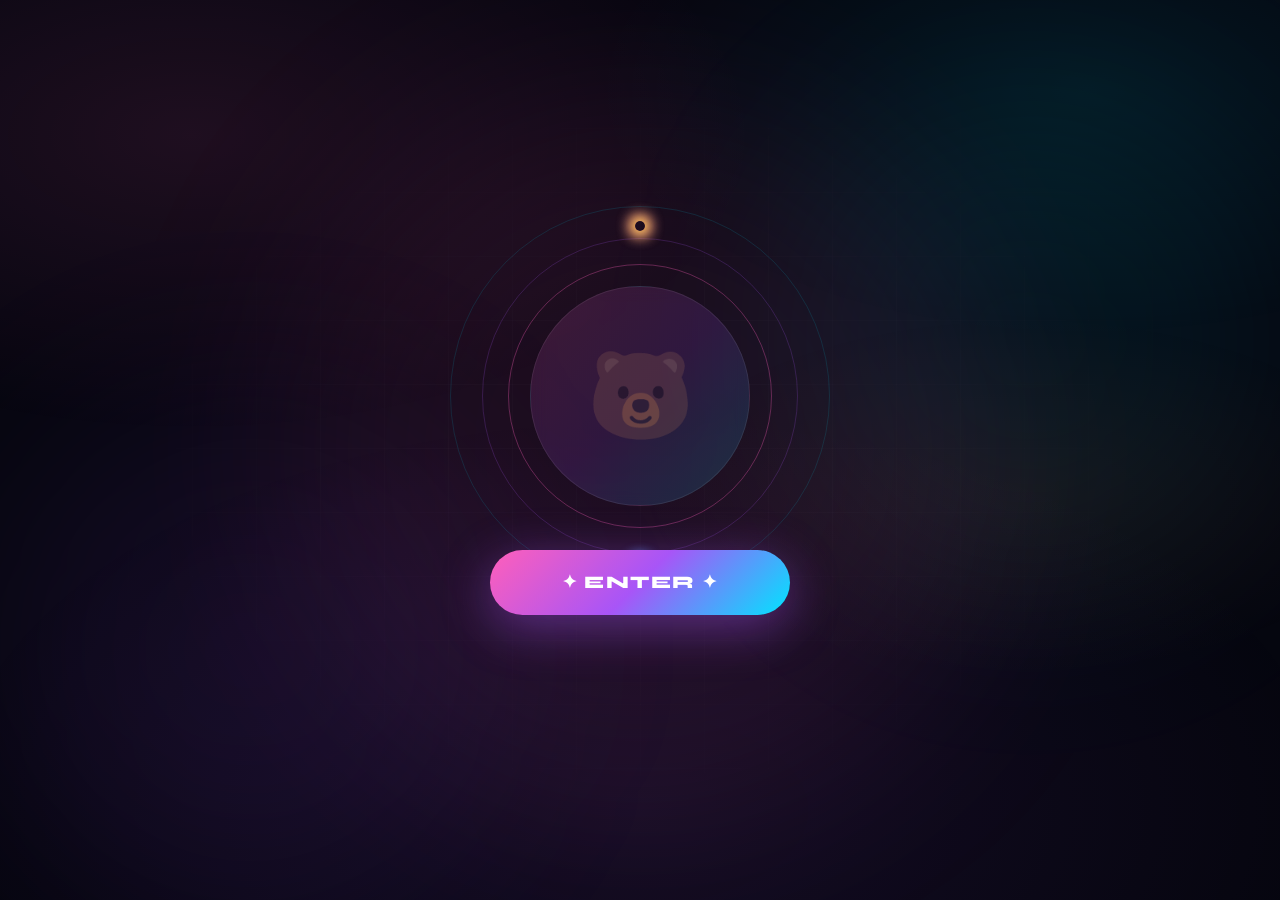
==== index.html @ f358d091 "Update index.html" ====
<!DOCTYPE html>
<html lang="en">
<head>
  <meta charset="UTF-8">
  <meta name="viewport" content="width=device-width, initial-scale=1.0">
  <title>Cubyboo — Guardians of Color</title>
  <meta name="description" content="2,222 Cubyboo NFTs on Abstract. What we cherish exists.">
  <link rel="preconnect" href="https://fonts.googleapis.com">
  <link rel="preconnect" href="https://fonts.gstatic.com" crossorigin>
  <link href="https://fonts.googleapis.com/css2?family=Syne:wght@400;600;700;800&family=DM+Sans:wght@300;400;500;600;700&display=swap" rel="stylesheet">
  <link rel="stylesheet" href="style.css">
  <style>
    /* NO navbar, NO footer — pure landing */
    body { overflow: hidden; margin: 0; }

    .hero-landing {
      width: 100vw; height: 100vh;
      display: flex; flex-direction: column;
      align-items: center; justify-content: center;
      text-align: center; position: relative;
      padding: 0;
      gap: 0;
    }

    /* Glows */
    .glow { position: absolute; border-radius: 50%; filter: blur(100px); pointer-events: none; }
    .glow-a { width: 700px; height: 700px; background: rgba(255,95,186,.09);  top:50%; left:50%; transform:translate(-50%,-50%); }
    .glow-b { width: 500px; height: 500px; background: rgba(0,229,255,.07);   top:10%; right:0%; }
    .glow-c { width: 500px; height: 500px; background: rgba(168,85,247,.08);  bottom:0%; left:0%; }

    /* Mascot */
    .mascot-wrap { position: relative; display: inline-block; margin-bottom: 44px; }
    .mascot-body {
      width: min(220px, 44vw, 44vh); 
      height: min(220px, 44vw, 44vh);
      border-radius: 50%;
      background: linear-gradient(135deg, rgba(255,95,186,.09), rgba(168,85,247,.09), rgba(0,229,255,.09));
      border: 1px solid rgba(255,255,255,.08);
      display: flex; 
      align-items: center; 
      justify-content: center;
      animation: float 4s ease-in-out infinite;
      position: relative; 
      z-index: 2;
      backdrop-filter: blur(8px);
      overflow: hidden; /* ← FIX 1: Force le contenu à rester dans le cercle */
    }
    
    /* FIX 2: Vidéo en cercle parfait */
    .mascot-body video {
      width: 100%;
      height: 100%;
      object-fit: cover; /* ← Couvre tout le cercle sans déformation */
      border-radius: 50%; /* ← Double sécurité pour le cercle */
      display: block;
    }
    
    /* Placeholder pendant le chargement - CACHÉ quand vidéo chargée */
    .mascot-body.loading::before {
      content: '🐻';
      position: absolute;
      font-size: min(86px, 18vw, 18vh);
      opacity: 0.3;
      z-index: 0;
    }
    
    /* Vidéo au premier plan */
    .mascot-body video {
      position: relative;
      z-index: 1;
    }

    @keyframes float {
      0%, 100% { transform: translateY(0) rotate(0deg); }
      50% { transform: translateY(-12px) rotate(2deg); }
    }

    /* Rings */
    .ring { position: absolute; top:50%; left:50%; border-radius:50%; border:1px solid; transform:translate(-50%,-50%); pointer-events:none; }
    .ring-1 { width:calc(100% + 44px);  height:calc(100% + 44px);  border-color:rgba(255,95,186,.32); animation:ringPulse 3.2s ease-in-out 0s   infinite; }
    .ring-2 { width:calc(100% + 96px);  height:calc(100% + 96px);  border-color:rgba(168,85,247,.20); animation:ringPulse 3.2s ease-in-out .8s  infinite; }
    .ring-3 { width:calc(100% + 160px); height:calc(100% + 160px); border-color:rgba(0,229,255,.12);  animation:ringPulse 3.2s ease-in-out 1.6s infinite; }
    @keyframes ringPulse { 
      0%,100% {transform:translate(-50%,-50%) scale(1);   opacity:1; }
      50%     {transform:translate(-50%,-50%) scale(1.07);opacity:.4;} 
    }

    /* Orbiting sparks */
    .orbit { position:absolute; top:50%; left:50%; border-radius:50%; pointer-events:none; }
    .orbit-1 { width:calc(100% + 130px); height:calc(100% + 130px); margin-left:calc(-50% - 65px); margin-top:calc(-50% - 65px); animation:rotate 9s linear infinite; }
    .orbit-2 { width:calc(100% + 130px); height:calc(100% + 130px); margin-left:calc(-50% - 65px); margin-top:calc(-50% - 65px); animation:rotate 13s linear reverse infinite; }
    .spark { position:absolute; width:10px; height:10px; border-radius:50%; top:0; left:50%; transform:translateX(-50%); box-shadow:0 0 14px 5px currentColor; }
    .spark-b { top:auto; bottom:0; }
    .spark-pink   { color:var(--pink); }
    .spark-cyan   { color:var(--cyan); }
    .spark-yellow { color:var(--yellow); }
    .spark-purple { color:var(--purple); }

    @keyframes rotate {
      from { transform: rotate(0deg); }
      to { transform: rotate(360deg); }
    }

    /* Dust canvas */
    .dust-canvas { position:absolute; top:0; left:0; pointer-events:none; z-index:3; }

    /* ENTER button — big & magnetic */
    .btn-enter {
      display: inline-flex; align-items:center; gap:12px;
      padding: 22px 72px;
      border-radius: var(--r-full);
      background: var(--grad);
      color: #fff; font-family:'Syne',sans-serif; font-size:1.1rem; font-weight:800;
      letter-spacing:.08em; text-transform:uppercase; text-decoration:none;
      box-shadow: 0 12px 50px rgba(168,85,247,.45), 0 0 0 0 rgba(168,85,247,.3);
      transition: all .3s cubic-bezier(.34,1.56,.64,1);
      animation: enterPulse 3s ease-in-out 1.2s infinite;
      position: relative; overflow:hidden;
    }
    .btn-enter::before {
      content:''; position:absolute; inset:0;
      background:linear-gradient(135deg,rgba(255,255,255,.18),transparent);
      opacity:0; transition:opacity .3s;
    }
    .btn-enter:hover::before { opacity:1; }
    .btn-enter:hover {
      transform: translateY(-5px) scale(1.06);
      box-shadow: 0 24px 72px rgba(168,85,247,.65), 0 0 0 8px rgba(168,85,247,.12);
      animation: none;
    }
    @keyframes enterPulse {
      0%,100% { box-shadow: 0 12px 50px rgba(168,85,247,.45), 0 0 0 0   rgba(168,85,247,.3); }
      50%      { box-shadow: 0 12px 50px rgba(168,85,247,.45), 0 0 0 14px rgba(168,85,247,.0); }
    }

    /* ENTER visible immediately */
    .lp-cta { opacity:0; animation:fadeUp .7s ease .6s forwards; }
    
    @keyframes fadeUp {
      from { opacity: 0; transform: translateY(20px); }
      to { opacity: 1; transform: translateY(0); }
    }

    @media(max-width:480px) {
      .btn-enter { padding:18px 48px; font-size:.95rem; }
    }
    
    /* Loading state */
    .mascot-body.loading {
      background: linear-gradient(135deg, rgba(255,95,186,.15), rgba(168,85,247,.15), rgba(0,229,255,.15));
    }
  </style>
</head>
<body>
<div class="bg-layer"><div class="bg-mesh"></div><div class="bg-grid"></div></div>
<div class="particles" id="js-particles"></div>

<div class="hero-landing">
  <div class="glow glow-a"></div>
  <div class="glow glow-b"></div>
  <div class="glow glow-c"></div>

  <div class="mascot-wrap" id="js-mascot-wrap">
    <div class="ring ring-1"></div>
    <div class="ring ring-2"></div>
    <div class="ring ring-3"></div>
    <div class="orbit orbit-1">
      <div class="spark spark-pink"></div>
      <div class="spark spark-b spark-cyan"></div>
    </div>
    <div class="orbit orbit-2">
      <div class="spark spark-yellow"></div>
      <div class="spark spark-b spark-purple"></div>
    </div>
    
    <!-- FIX 3: Vidéo optimisée avec chargement intelligent -->
    <div class="mascot-body loading" id="js-mascot-container">
      <video 
        id="js-mascot" 
        autoplay 
        loop 
        muted 
        playsinline
        preload="auto"
      >
        <source src="cubyboo-hero.mp4" type="video/mp4">
      </video>
    </div>
    <canvas class="dust-canvas" id="js-dust"></canvas>
  </div>

  <div class="lp-cta">
    <a href="home.html" class="btn-enter">✦ Enter ✦</a>
  </div>
</div>

<script>
/* Particles */
(function(){
  const el=document.getElementById('js-particles');
  const colors=['#FF5FBA','#00E5FF','#FFE040','#4DFFA0','#FF8C42','#A855F7','#3B82F6'];
  for(let i=0;i<40;i++){
    const p=document.createElement('div'); p.className='particle';
    const s=Math.random()*5+2;
    p.style.cssText=`width:${s}px;height:${s}px;left:${Math.random()*100}%;background:${colors[Math.floor(Math.random()*colors.length)]};animation-delay:${Math.random()*20}s;animation-duration:${Math.random()*14+10}s;`;
    el.appendChild(p);
  }
})();

/* FIX 4: Gestion intelligente du chargement vidéo */
(function(){
  const video = document.getElementById('js-mascot');
  const container = document.getElementById('js-mascot-container');
  
  if (!video || !container) return;
  
  // Enlever l'état loading quand la vidéo peut jouer
  video.addEventListener('canplay', function() {
    container.classList.remove('loading');
    video.classList.add('loaded');
  });
  
  // Forcer le play si nécessaire (certains navigateurs bloquent autoplay)
  video.addEventListener('loadeddata', function() {
    video.play().catch(err => {
      console.log('Autoplay bloqué, mais vidéo chargée');
    });
  });
  
  // Optimisation: réduire la qualité si connexion lente
  if ('connection' in navigator) {
    const conn = navigator.connection;
    if (conn && (conn.effectiveType === 'slow-2g' || conn.effectiveType === '2g')) {
      video.preload = 'metadata'; // Charger moins de données
    }
  }
})();

/* Magic dust canvas */
(function(){
  const canvas=document.getElementById('js-dust');
  const mascotWrap=document.getElementById('js-mascot-container');
  if(!canvas||!mascotWrap) return;
  const ctx=canvas.getContext('2d');
  const cols=['#FF5FBA','#00E5FF','#FFE040','#4DFFA0','#A855F7','#FF8C42'];
  let pts=[];
  
  function resize(){
    const pad=100;
    canvas.width=mascotWrap.offsetWidth+pad*2;
    canvas.height=mascotWrap.offsetHeight+pad*2;
    canvas.style.left=-pad+'px'; 
    canvas.style.top=-pad+'px';
  }
  
  function spawn(){
    const cx=canvas.width/2, cy=canvas.height/2;
    const a=Math.random()*Math.PI*2;
    const r=mascotWrap.offsetWidth/2+10+Math.random()*24;
    pts.push({
      x:cx+Math.cos(a)*r,
      y:cy+Math.sin(a)*r,
      vx:(Math.random()-.5)*1.6,
      vy:(Math.random()-.5)*1.6,
      size:Math.random()*3.5+1,
      color:cols[Math.floor(Math.random()*cols.length)],
      life:1,
      decay:Math.random()*.018+.007
    });
  }
  
  function frame(){
    ctx.clearRect(0,0,canvas.width,canvas.height);
    if(Math.random()<.45) spawn();
    pts=pts.filter(p=>{
      p.x+=p.vx; p.y+=p.vy; p.life-=p.decay;
      ctx.globalAlpha=p.life*.8;
      ctx.fillStyle=p.color; ctx.shadowColor=p.color; ctx.shadowBlur=8;
      ctx.beginPath(); ctx.arc(p.x,p.y,p.size,0,Math.PI*2); ctx.fill();
      return p.life>0;
    });
    ctx.globalAlpha=1; ctx.shadowBlur=0;
    requestAnimationFrame(frame);
  }
  
  resize(); 
  window.addEventListener('resize',resize); 
  
  // Attendre que la vidéo soit chargée avant de lancer les particules
  const video = document.getElementById('js-mascot');
  if (video) {
    video.addEventListener('canplay', () => {
      setTimeout(frame, 300);
    });
  } else {
    frame();
  }
})();
</script>
</body>
</html>
---- style.css ----
@import url('https://fonts.googleapis.com/css2?family=Syne:wght@400;600;700;800&family=DM+Sans:wght@300;400;500;600;700&display=swap');

:root {
  --pink:#FF5FBA; --cyan:#00E5FF; --yellow:#FFE040; --green:#4DFFA0;
  --orange:#FF8C42; --purple:#A855F7; --blue:#3B82F6;
  --bg:#06060F; --bg2:#0C0C1A; --bg3:#111125;
  --surface:rgba(255,255,255,.04); --surf2:rgba(255,255,255,.07); --surf3:rgba(255,255,255,.11);
  --border:rgba(255,255,255,.07); --bord2:rgba(255,255,255,.14);
  --text:#F0F0FF; --muted:rgba(240,240,255,.55); --dim:rgba(240,240,255,.28);
  --grad:linear-gradient(135deg,var(--pink) 0%,var(--purple) 50%,var(--cyan) 100%);
  --grad2:linear-gradient(135deg,var(--cyan) 0%,var(--purple) 100%);
  --grad3:linear-gradient(135deg,var(--pink) 0%,var(--orange) 100%);
  --grad4:linear-gradient(135deg,var(--green) 0%,var(--cyan) 100%);
  --r-sm:8px; --r-md:16px; --r-lg:24px; --r-xl:36px; --r-full:999px;
  --nav-h:70px;
}

*,*::before,*::after{margin:0;padding:0;box-sizing:border-box;}
html{scroll-behavior:smooth;}
body{font-family:'DM Sans',sans-serif;background:var(--bg);color:var(--text);overflow-x:hidden;-webkit-font-smoothing:antialiased;}
::-webkit-scrollbar{width:5px;}
::-webkit-scrollbar-track{background:var(--bg);}
::-webkit-scrollbar-thumb{background:rgba(168,85,247,.45);border-radius:3px;}

/* BG */
.bg-layer{position:fixed;inset:0;z-index:0;pointer-events:none;}
.bg-mesh{position:absolute;inset:0;background:radial-gradient(ellipse 80% 60% at 15% 15%,rgba(255,95,186,.10) 0%,transparent 55%),radial-gradient(ellipse 70% 50% at 85% 10%,rgba(0,229,255,.08) 0%,transparent 55%),radial-gradient(ellipse 100% 80% at 50% 90%,rgba(168,85,247,.09) 0%,transparent 55%),radial-gradient(ellipse 60% 40% at 80% 55%,rgba(255,140,66,.06) 0%,transparent 50%);animation:meshDrift 30s ease-in-out infinite;}
@keyframes meshDrift{0%,100%{transform:translate(0,0) scale(1);}33%{transform:translate(15px,-15px) scale(1.02);}66%{transform:translate(-12px,12px) scale(.99);}}
.bg-grid{position:absolute;inset:0;background-image:linear-gradient(rgba(255,255,255,.016) 1px,transparent 1px),linear-gradient(90deg,rgba(255,255,255,.016) 1px,transparent 1px);background-size:64px 64px;mask-image:radial-gradient(ellipse at 50% 50%,black 20%,transparent 70%);}

/* PARTICLES */
.particles{position:fixed;inset:0;z-index:1;pointer-events:none;overflow:hidden;}
.particle{position:absolute;border-radius:50%;opacity:0;animation:particleRise linear infinite;}
@keyframes particleRise{0%{transform:translateY(110vh) scale(0);opacity:0;}5%{opacity:.7;}95%{opacity:.3;}100%{transform:translateY(-10vh) scale(1.5);opacity:0;}}

/* LAYOUT */
.wrapper{position:relative;z-index:10;}
.container{max-width:1160px;margin:0 auto;padding:0 32px;}
.container--md{max-width:860px;margin:0 auto;padding:0 32px;}
.container--sm{max-width:680px;margin:0 auto;padding:0 32px;}
.section{padding:110px 0;}
.section-header{text-align:center;margin-bottom:64px;}
.section-header p{font-size:.97rem;color:var(--muted);max-width:520px;margin:14px auto 0;line-height:1.8;}
.divider{height:1px;background:linear-gradient(90deg,transparent,var(--bord2),transparent);}
@media(max-width:768px){.container,.container--md,.container--sm{padding:0 20px;}.section{padding:80px 0;}}

/* NAVBAR */
.navbar{position:fixed;top:0;left:0;right:0;z-index:100;height:var(--nav-h);display:flex;align-items:center;justify-content:space-between;padding:0 36px;gap:20px;transition:background .4s,border-color .4s;border-bottom:1px solid transparent;}
.navbar.scrolled{background:rgba(6,6,15,.88);backdrop-filter:blur(24px);-webkit-backdrop-filter:blur(24px);border-color:var(--border);}
.navbar.solid{background:rgba(6,6,15,.95);backdrop-filter:blur(24px);-webkit-backdrop-filter:blur(24px);border-color:var(--border);}
.nav-logo{display:flex;align-items:center;flex-shrink:0;text-decoration:none;}
.nav-logo img{height:30px;width:auto;filter:drop-shadow(0 0 10px rgba(255,95,186,.4));transition:filter .3s;}
.nav-logo:hover img{filter:drop-shadow(0 0 20px rgba(255,95,186,.7));}
.nav-links{display:flex;align-items:center;gap:4px;list-style:none;}
.nav-links a{padding:8px 14px;border-radius:var(--r-full);font-size:.84rem;font-weight:600;color:var(--muted);text-decoration:none;transition:all .2s;}
.nav-links a:hover,.nav-links a.active{color:var(--text);background:var(--surface);}
.nav-right{display:flex;align-items:center;gap:10px;flex-shrink:0;}
.nav-social{width:36px;height:36px;border-radius:50%;background:var(--surface);border:1px solid var(--border);display:flex;align-items:center;justify-content:center;color:var(--muted);text-decoration:none;font-size:.88rem;transition:all .25s;position:relative;}
.nav-social img{width:15px;height:15px;object-fit:contain;filter:brightness(0) invert(.6);}
.nav-social:hover{border-color:var(--cyan);color:var(--text);background:rgba(0,229,255,.08);}
.nav-social[data-soon]::before{content:'SOON';position:absolute;top:-30px;left:50%;transform:translateX(-50%) translateY(4px);background:var(--orange);color:#fff;font-size:.6rem;font-weight:800;padding:2px 7px;border-radius:4px;opacity:0;transition:all .2s;pointer-events:none;white-space:nowrap;}
.nav-social[data-soon]:hover::before{opacity:1;transform:translateX(-50%) translateY(0);}
.nav-cta{padding:9px 22px;border-radius:var(--r-full);background:var(--grad);color:#fff;text-decoration:none;font-family:'Syne',sans-serif;font-size:.82rem;font-weight:700;letter-spacing:.04em;box-shadow:0 4px 18px rgba(168,85,247,.35);transition:all .25s cubic-bezier(.34,1.56,.64,1);white-space:nowrap;}
.nav-cta:hover{transform:translateY(-2px);box-shadow:0 8px 28px rgba(168,85,247,.55);}
.nav-burger{display:none;flex-direction:column;gap:5px;cursor:pointer;padding:4px;}
.nav-burger span{width:22px;height:2px;background:var(--text);border-radius:2px;transition:all .3s;}
.nav-mobile{display:none;position:fixed;top:var(--nav-h);left:0;right:0;z-index:99;background:rgba(6,6,15,.97);backdrop-filter:blur(24px);border-bottom:1px solid var(--border);flex-direction:column;padding:16px 28px 28px;gap:2px;}
.nav-mobile.open{display:flex;animation:fadeUp .2s ease;}
.nav-mobile a{padding:13px 4px;font-size:.97rem;font-weight:600;color:var(--muted);text-decoration:none;border-bottom:1px solid var(--border);transition:color .2s;}
.nav-mobile a:last-child{border-bottom:none;}
.nav-mobile a:hover{color:var(--text);}
@media(max-width:900px){.nav-links{display:none;}.nav-burger{display:flex;}}
@media(max-width:560px){.navbar{padding:0 20px;}.nav-right .nav-social{display:none;}.nav-right .nav-social:first-child{display:flex;}}

/* TYPOGRAPHY */
.h-xl{font-family:'Syne',sans-serif;font-size:clamp(2.8rem,6.5vw,4.5rem);font-weight:800;line-height:1.06;letter-spacing:-.03em;}
.h-lg{font-family:'Syne',sans-serif;font-size:clamp(1.9rem,3.8vw,2.8rem);font-weight:800;line-height:1.13;letter-spacing:-.02em;}
.h-md{font-family:'Syne',sans-serif;font-size:1.3rem;font-weight:700;}
.grad-text{background:var(--grad);-webkit-background-clip:text;-webkit-text-fill-color:transparent;background-clip:text;}
.grad-text2{background:var(--grad2);-webkit-background-clip:text;-webkit-text-fill-color:transparent;background-clip:text;}

/* EYEBROW */
.eyebrow{display:inline-flex;align-items:center;gap:8px;padding:5px 14px;border-radius:var(--r-full);font-size:.72rem;font-weight:800;letter-spacing:.14em;text-transform:uppercase;}
.eyebrow--purple{background:rgba(168,85,247,.12);border:1px solid rgba(168,85,247,.25);color:var(--purple);}
.eyebrow--pink{background:rgba(255,95,186,.10);border:1px solid rgba(255,95,186,.25);color:var(--pink);}
.eyebrow--cyan{background:rgba(0,229,255,.08);border:1px solid rgba(0,229,255,.22);color:var(--cyan);}
.eyebrow--orange{background:rgba(255,140,66,.10);border:1px solid rgba(255,140,66,.25);color:var(--orange);}
.eyebrow-dot{width:6px;height:6px;border-radius:50%;background:currentColor;animation:blink 2s ease-in-out infinite;}

/* BUTTONS */
.btn{display:inline-flex;align-items:center;justify-content:center;gap:9px;padding:13px 28px;border:none;border-radius:var(--r-full);font-family:'Syne',sans-serif;font-size:.88rem;font-weight:700;letter-spacing:.04em;text-transform:uppercase;text-decoration:none;cursor:pointer;transition:all .25s cubic-bezier(.34,1.56,.64,1);position:relative;overflow:hidden;white-space:nowrap;}
.btn-lg{padding:16px 38px;font-size:.93rem;}
.btn-xl{padding:20px 56px;font-size:1rem;}
.btn-full{width:100%;}
.btn-primary{background:var(--grad);color:#fff;box-shadow:0 8px 28px rgba(168,85,247,.35);}
.btn-primary:hover{transform:translateY(-3px) scale(1.02);box-shadow:0 16px 44px rgba(168,85,247,.55);}
.btn-secondary{background:var(--surf2);color:var(--text);border:1px solid var(--bord2);}
.btn-secondary:hover{transform:translateY(-2px);background:var(--surf3);}
.btn-ghost{background:transparent;color:var(--muted);border:1px solid var(--border);}
.btn-ghost:hover{color:var(--text);border-color:var(--bord2);background:var(--surface);}
.btn:disabled{opacity:.35;cursor:not-allowed;transform:none!important;box-shadow:none!important;}

/* CARD */
.card{background:var(--surface);border:1px solid var(--border);border-radius:var(--r-lg);backdrop-filter:blur(20px);position:relative;overflow:hidden;}
.card::before{content:'';position:absolute;inset:0;border-radius:inherit;padding:1px;background:linear-gradient(135deg,rgba(255,95,186,.2),rgba(168,85,247,.12),rgba(0,229,255,.2));-webkit-mask:linear-gradient(#fff 0 0)content-box,linear-gradient(#fff 0 0);-webkit-mask-composite:xor;mask-composite:exclude;pointer-events:none;opacity:0;transition:opacity .4s;}
.card:hover::before{opacity:1;}

/* PILLS */
.pill{display:inline-flex;align-items:center;padding:4px 12px;border-radius:var(--r-full);font-size:.7rem;font-weight:800;letter-spacing:.08em;text-transform:uppercase;}
.pill--purple{background:rgba(168,85,247,.12);border:1px solid rgba(168,85,247,.28);color:var(--purple);}
.pill--pink{background:rgba(255,95,186,.10);border:1px solid rgba(255,95,186,.25);color:var(--pink);}
.pill--cyan{background:rgba(0,229,255,.08);border:1px solid rgba(0,229,255,.22);color:var(--cyan);}
.pill--green{background:rgba(77,255,160,.08);border:1px solid rgba(77,255,160,.22);color:var(--green);}
.pill--orange{background:rgba(255,140,66,.10);border:1px solid rgba(255,140,66,.25);color:var(--orange);}

/* FORMS */
.field-group{display:flex;flex-direction:column;gap:7px;}
.field-label{font-size:.78rem;font-weight:700;letter-spacing:.08em;text-transform:uppercase;color:var(--muted);}
.field-label .req{color:var(--pink);}
.field-label .opt{font-weight:400;text-transform:none;letter-spacing:0;color:var(--dim);font-size:.75rem;}
.field-input{width:100%;padding:13px 17px;background:rgba(255,255,255,.04);border:1px solid var(--border);border-radius:var(--r-md);color:var(--text);font-family:'DM Sans',sans-serif;font-size:.93rem;transition:all .2s;}
.field-input::placeholder{color:var(--dim);}
.field-input:focus{outline:none;border-color:var(--cyan);background:rgba(0,229,255,.04);box-shadow:0 0 0 3px rgba(0,229,255,.1);}
.field-hint{font-size:.76rem;color:var(--dim);line-height:1.5;}

/* PROGRESS */
.progress-wrap{display:flex;flex-direction:column;gap:10px;}
.progress-meta{display:flex;justify-content:space-between;align-items:center;}
.progress-label{font-size:.75rem;font-weight:700;letter-spacing:.1em;text-transform:uppercase;color:var(--muted);}
.progress-val{font-family:'Syne',sans-serif;font-size:1.3rem;font-weight:800;background:var(--grad2);-webkit-background-clip:text;-webkit-text-fill-color:transparent;background-clip:text;}
.progress-track{height:7px;background:rgba(255,255,255,.06);border-radius:99px;overflow:hidden;}
.progress-fill{height:100%;border-radius:99px;background:linear-gradient(90deg,var(--pink),var(--yellow),var(--cyan));box-shadow:0 0 14px rgba(0,229,255,.4);position:relative;transition:width 1.2s cubic-bezier(.4,0,.2,1);}
.progress-fill::after{content:'';position:absolute;inset:0;background:linear-gradient(90deg,transparent,rgba(255,255,255,.4),transparent);animation:shimmer 2.5s infinite;}
@keyframes shimmer{from{transform:translateX(-100%);}to{transform:translateX(100%);}}

/* STEPS */
.steps-list{display:flex;flex-direction:column;gap:10px;}
.step-item{display:flex;align-items:flex-start;gap:15px;padding:16px 18px;background:var(--surface);border:1px solid var(--border);border-radius:var(--r-md);transition:all .25s;}
.step-item:hover{background:var(--surf2);border-color:var(--bord2);transform:translateX(4px);}
.step-num{width:32px;height:32px;border-radius:50%;flex-shrink:0;background:var(--grad3);display:flex;align-items:center;justify-content:center;font-family:'Syne',sans-serif;font-size:.8rem;font-weight:800;box-shadow:0 4px 10px rgba(255,95,186,.3);}
.step-body h3{font-family:'Syne',sans-serif;font-size:.9rem;font-weight:700;margin-bottom:3px;}
.step-body p{font-size:.8rem;color:var(--muted);line-height:1.5;margin-bottom:4px;}
.step-body a{font-size:.8rem;font-weight:600;color:var(--cyan);text-decoration:none;transition:color .2s;}
.step-body a:hover{color:var(--pink);}
.step-item.is-done{border-color:rgba(77,255,160,.2);}
.step-item.is-done .step-num{background:var(--grad4);}
.step-item.is-done::after{content:'✓';font-size:1rem;color:var(--green);font-weight:700;margin-left:auto;align-self:center;}
@media(max-width:600px){.step-item:hover{transform:none;}}

/* CHECKBOX */
.check-row{display:flex;align-items:flex-start;gap:13px;padding:14px 17px;background:var(--surface);border:1px solid var(--border);border-radius:var(--r-md);cursor:pointer;transition:all .2s;}
.check-row:hover{background:var(--surf2);border-color:var(--bord2);}
.check-row input[type="checkbox"]{width:18px;height:18px;margin-top:2px;flex-shrink:0;cursor:pointer;accent-color:var(--purple);}

/* NOTICE */
.notice{padding:14px 18px;border-radius:var(--r-md);font-size:.83rem;line-height:1.65;}
.notice--warning{background:rgba(255,140,66,.07);border:1px solid rgba(255,140,66,.22);color:rgba(240,240,255,.8);}
.notice--warning strong{color:var(--orange);}

/* SUCCESS */
.success-box{display:none;text-align:center;padding:36px 24px;background:rgba(77,255,160,.05);border:1px solid rgba(77,255,160,.18);border-radius:var(--r-lg);}
.success-box.is-visible{display:block;animation:scaleIn .4s cubic-bezier(.34,1.56,.64,1);}
.success-box__icon{font-size:3.2rem;margin-bottom:14px;}
.success-box__title{font-family:'Syne',sans-serif;font-size:1.5rem;font-weight:800;color:var(--green);margin-bottom:9px;}
.success-box__text{font-size:.92rem;color:var(--muted);line-height:1.7;}

/* STATUS */
.status-badge{display:inline-flex;align-items:center;gap:9px;padding:9px 22px;border-radius:99px;font-family:'Syne',sans-serif;font-size:.78rem;font-weight:700;letter-spacing:.07em;text-transform:uppercase;}
.status-badge--pending{background:rgba(255,140,66,.10);border:1px solid rgba(255,140,66,.28);color:var(--orange);}
.status-dot{width:7px;height:7px;border-radius:50%;background:currentColor;animation:blink 1.8s ease-in-out infinite;}

/* INFO BOX */
.info-box{background:rgba(0,0,0,.2);border:1px solid var(--border);border-radius:var(--r-md);padding:22px;}
.info-box__title{font-family:'Syne',sans-serif;font-size:.75rem;font-weight:800;letter-spacing:.12em;text-transform:uppercase;color:var(--purple);margin-bottom:14px;}
.info-row{display:flex;align-items:flex-start;gap:12px;font-size:.85rem;color:var(--muted);line-height:1.6;padding:8px 0;border-bottom:1px solid rgba(255,255,255,.04);}
.info-row:last-child{border-bottom:none;padding-bottom:0;}
.info-row__icon{font-size:.95rem;flex-shrink:0;margin-top:2px;}

/* SOCIAL */
.social-list{display:flex;justify-content:center;gap:12px;list-style:none;}
.social-link{width:44px;height:44px;border-radius:50%;background:var(--surface);border:1px solid var(--border);display:flex;align-items:center;justify-content:center;color:var(--text);text-decoration:none;font-size:1rem;transition:all .25s;position:relative;}
.social-link img{width:18px;height:18px;object-fit:contain;filter:brightness(0) invert(.7);}
.social-link:hover{border-color:var(--cyan);background:rgba(0,229,255,.08);transform:translateY(-3px);box-shadow:0 6px 18px rgba(0,229,255,.18);}
.social-link[data-soon]::before{content:'SOON';position:absolute;top:-30px;left:50%;transform:translateX(-50%) translateY(4px);background:var(--orange);color:#fff;font-size:.6rem;font-weight:800;padding:2px 7px;border-radius:4px;opacity:0;transition:all .2s;pointer-events:none;}
.social-link[data-soon]:hover::before{opacity:1;transform:translateX(-50%) translateY(0);}

/* CHAIN BADGE */
.chain-badge{display:inline-flex;align-items:center;gap:8px;padding:8px 16px;background:var(--surface);border:1px solid var(--border);border-radius:var(--r-full);font-size:.82rem;color:var(--muted);}
.chain-badge img{width:18px;height:18px;object-fit:contain;}

/* FOOTER */
.site-footer{text-align:center;padding:44px 28px 36px;color:var(--dim);font-size:.83rem;}
.footer-bottom{display:flex;align-items:center;justify-content:center;gap:20px;flex-wrap:wrap;}

/* ROADMAP */
.roadmap-line{position:relative;}
.roadmap-line::before{content:'';position:absolute;left:50%;top:0;bottom:0;width:1px;background:linear-gradient(var(--bg),var(--bord2) 15%,var(--bord2) 85%,var(--bg));transform:translateX(-50%);}
.rm-items{display:flex;flex-direction:column;}
.rm-item{display:grid;grid-template-columns:1fr 64px 1fr;align-items:center;padding:20px 0;}
.rm-item:nth-child(odd) .rm-content{grid-column:1;text-align:right;padding-right:36px;}
.rm-item:nth-child(odd) .rm-empty{grid-column:3;}
.rm-item:nth-child(even) .rm-content{grid-column:3;text-align:left;padding-left:36px;}
.rm-item:nth-child(even) .rm-empty{grid-column:1;}
.rm-node{grid-column:2;display:flex;flex-direction:column;align-items:center;gap:5px;z-index:2;}
.rm-dot{width:44px;height:44px;border-radius:50%;display:flex;align-items:center;justify-content:center;font-size:1.05rem;border:2px solid var(--border);background:var(--bg2);transition:all .3s;}
.rm-item.is-active .rm-dot{background:var(--grad);border-color:transparent;box-shadow:0 0 28px rgba(168,85,247,.55);}
.rm-item.is-done .rm-dot{background:var(--grad4);border-color:transparent;}
.rm-phase{font-size:.58rem;font-weight:800;letter-spacing:.1em;text-transform:uppercase;color:var(--dim);}
.rm-content h3{font-family:'Syne',sans-serif;font-size:.97rem;font-weight:700;margin-bottom:7px;}
.rm-content p{font-size:.82rem;color:var(--muted);line-height:1.65;}
.rm-tag{display:inline-block;margin-bottom:8px;}
@media(max-width:680px){.roadmap-line::before{left:22px;transform:none;}.rm-item{grid-template-columns:44px 1fr;}.rm-item:nth-child(odd) .rm-content,.rm-item:nth-child(even) .rm-content{grid-column:2;text-align:left;padding:0 0 0 18px;}.rm-item:nth-child(odd) .rm-empty,.rm-item:nth-child(even) .rm-empty{display:none;}.rm-node{grid-column:1;}}

/* TRAITS */
.traits-grid{display:grid;grid-template-columns:repeat(3,1fr);gap:14px;}
.trait-card{padding:24px 18px;text-align:center;}
.trait-icon{font-size:2rem;margin-bottom:10px;display:block;}
.trait-name{font-family:'Syne',sans-serif;font-size:.87rem;font-weight:700;margin-bottom:4px;}
.trait-count{font-size:.74rem;color:var(--muted);}
.trait-bar-wrap{margin-top:10px;height:4px;background:rgba(255,255,255,.06);border-radius:99px;overflow:hidden;}
.trait-bar{height:100%;border-radius:99px;background:var(--grad);}
@media(max-width:560px){.traits-grid{grid-template-columns:repeat(2,1fr);}}

/* ABOUT */
.about-grid{display:grid;grid-template-columns:1fr 1fr;gap:56px;align-items:center;}
.about-visual{aspect-ratio:1;border-radius:var(--r-xl);background:linear-gradient(135deg,rgba(255,95,186,.07),rgba(168,85,247,.09),rgba(0,229,255,.07));border:1px solid var(--border);display:flex;align-items:center;justify-content:center;animation:float 5.5s ease-in-out infinite;position:relative;overflow:hidden;}
.about-visual::before{content:'';position:absolute;top:-50%;left:-50%;width:200%;height:200%;background:conic-gradient(from 0deg,var(--pink),var(--cyan),var(--yellow),var(--purple),var(--pink));animation:rotate 12s linear infinite;opacity:.05;}
.about-placeholder{position:relative;z-index:1;font-family:'Syne',sans-serif;font-size:.72rem;font-weight:700;letter-spacing:.12em;text-transform:uppercase;color:var(--dim);text-align:center;padding:24px;}
.about-placeholder span{display:block;font-size:3.5rem;margin-bottom:12px;}
.about-text{display:flex;flex-direction:column;gap:18px;}
.about-text p{font-size:.95rem;color:var(--muted);line-height:1.85;}
.about-quote{padding:18px 20px;border-left:2px solid var(--purple);background:rgba(168,85,247,.06);border-radius:0 var(--r-md) var(--r-md) 0;}
.about-quote p{font-family:'Syne',sans-serif;font-size:1.02rem;font-weight:600;color:var(--text);font-style:italic;line-height:1.6;}
@media(max-width:768px){.about-grid{grid-template-columns:1fr;}.about-visual{max-width:300px;margin:0 auto;}}

/* FAQ */
.faq-list{display:flex;flex-direction:column;gap:9px;max-width:720px;margin:0 auto;}
.faq-item{border-radius:var(--r-md);border:1px solid var(--border);overflow:hidden;}
.faq-q{width:100%;padding:17px 20px;background:var(--surface);display:flex;align-items:center;justify-content:space-between;gap:14px;font-family:'Syne',sans-serif;font-size:.88rem;font-weight:700;color:var(--text);cursor:pointer;border:none;text-align:left;transition:background .2s;}
.faq-q:hover{background:var(--surf2);}
.faq-arrow{font-size:.9rem;transition:transform .3s;flex-shrink:0;color:var(--purple);}
.faq-item.open .faq-arrow{transform:rotate(180deg);}
.faq-a{display:none;padding:0 20px 16px;font-size:.86rem;color:var(--muted);line-height:1.75;background:var(--surface);}
.faq-item.open .faq-a{display:block;animation:fadeUp .25s ease;}

/* ANIMATIONS */
@keyframes float{0%,100%{transform:translateY(0);}50%{transform:translateY(-12px);}}
@keyframes rotate{100%{transform:rotate(360deg);}}
@keyframes fadeUp{from{opacity:0;transform:translateY(20px);}to{opacity:1;transform:translateY(0);}}
@keyframes fadeIn{from{opacity:0;}to{opacity:1;}}
@keyframes scaleIn{from{opacity:0;transform:scale(.94);}to{opacity:1;transform:scale(1);}}
@keyframes blink{0%,100%{opacity:1;}50%{opacity:.25;}}
@keyframes wobble{0%,100%{transform:rotate(-4deg) scale(1);}50%{transform:rotate(4deg) scale(1.06);}}

/* REVEAL */
.reveal{opacity:0;transform:translateY(26px);transition:opacity .7s ease,transform .7s ease;}
.reveal.visible{opacity:1;transform:translateY(0);}
.rd-1{transition-delay:.12s;}.rd-2{transition-delay:.24s;}.rd-3{transition-delay:.36s;}.rd-4{transition-delay:.48s;}

/* SHARED JS SNIPPET */

/* ── LANG SELECTOR ── */
.lang-wrap { position:relative; }
.lang-btn {
  width:36px; height:36px; border-radius:50%;
  background:var(--surface); border:1px solid var(--border);
  font-size:1rem; cursor:pointer; display:flex; align-items:center;
  justify-content:center; transition:all .2s;
}
.lang-btn:hover { border-color:var(--cyan); background:rgba(0,229,255,.08); }
.lang-dropdown {
  display:none; position:absolute; top:calc(100% + 8px); right:0;
  background:rgba(12,12,26,.97); border:1px solid var(--border);
  border-radius:var(--r-md); overflow:hidden; min-width:140px;
  box-shadow:0 12px 36px rgba(0,0,0,.5); backdrop-filter:blur(24px); z-index:200;
}
.lang-dropdown.open { display:flex; flex-direction:column; animation:fadeUp .18s ease; }
.lang-opt {
  padding:10px 16px; background:none; border:none; color:var(--muted);
  font-family:'DM Sans',sans-serif; font-size:.85rem; font-weight:500;
  text-align:left; cursor:pointer; transition:all .15s; display:flex; gap:9px; align-items:center;
}
.lang-opt:hover { background:var(--surface); color:var(--text); }
.lang-opt.active { color:var(--cyan); font-weight:700; }
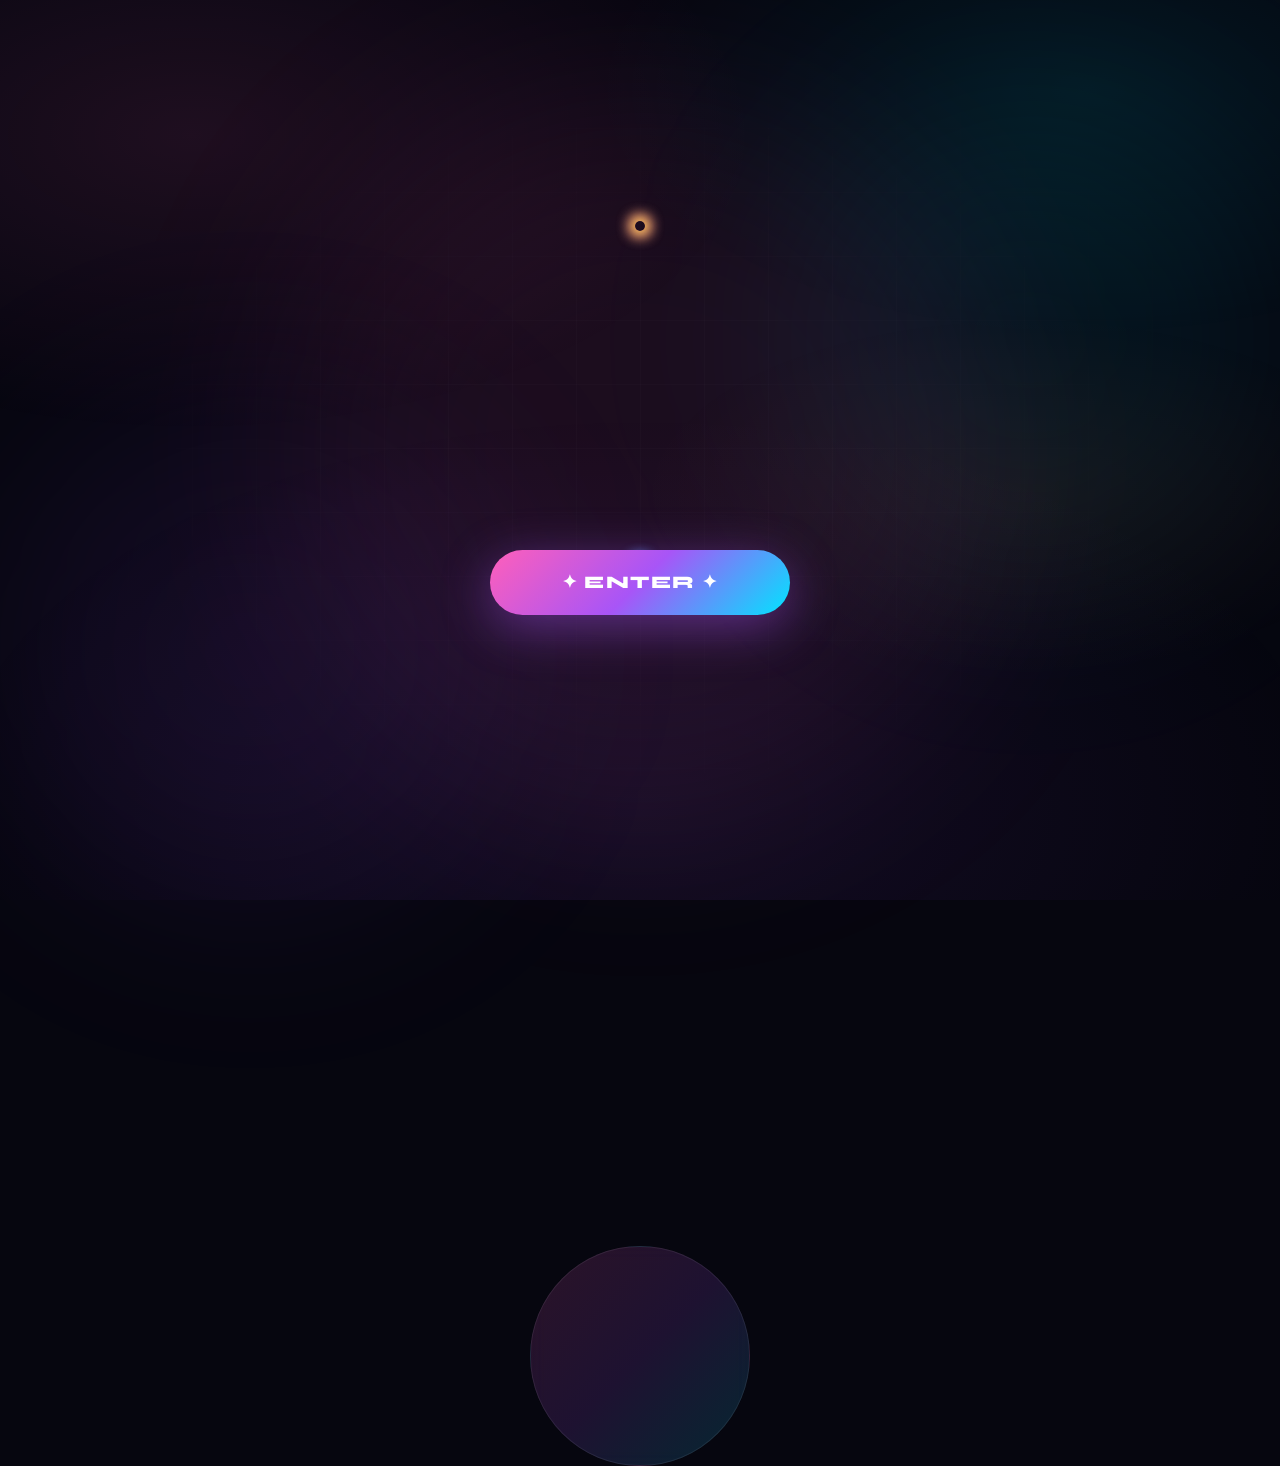
==== commit bdfdab22: "Update index.html" ====
--- a/index.html
+++ b/index.html
@@ -55,28 +55,23 @@
       display: block;
     }
     
-    /* Placeholder pendant le chargement - CACHÉ quand vidéo chargée */
-    .mascot-body.loading::before {
-      content: '🐻';
-      position: absolute;
-      font-size: min(86px, 18vw, 18vh);
-      opacity: 0.3;
-      z-index: 0;
-    }
-    
     /* Vidéo au premier plan */
     .mascot-body video {
       position: relative;
       z-index: 1;
     }
-
+    
+    /* Loading state */
+    .mascot-body.loading {
+      background: linear-gradient(135deg, rgba(255,95,186,.15), rgba(168,85,247,.15), rgba(0,229,255,.15));
+    }
+    
     @keyframes float {
       0%, 100% { transform: translateY(0) rotate(0deg); }
       50% { transform: translateY(-12px) rotate(2deg); }
     }
 
     /* Rings */
-    .ring { position: absolute; top:50%; left:50%; border-radius:50%; border:1px solid; transform:translate(-50%,-50%); pointer-events:none; }
     .ring-1 { width:calc(100% + 44px);  height:calc(100% + 44px);  border-color:rgba(255,95,186,.32); animation:ringPulse 3.2s ease-in-out 0s   infinite; }
     .ring-2 { width:calc(100% + 96px);  height:calc(100% + 96px);  border-color:rgba(168,85,247,.20); animation:ringPulse 3.2s ease-in-out .8s  infinite; }
     .ring-3 { width:calc(100% + 160px); height:calc(100% + 160px); border-color:rgba(0,229,255,.12);  animation:ringPulse 3.2s ease-in-out 1.6s infinite; }
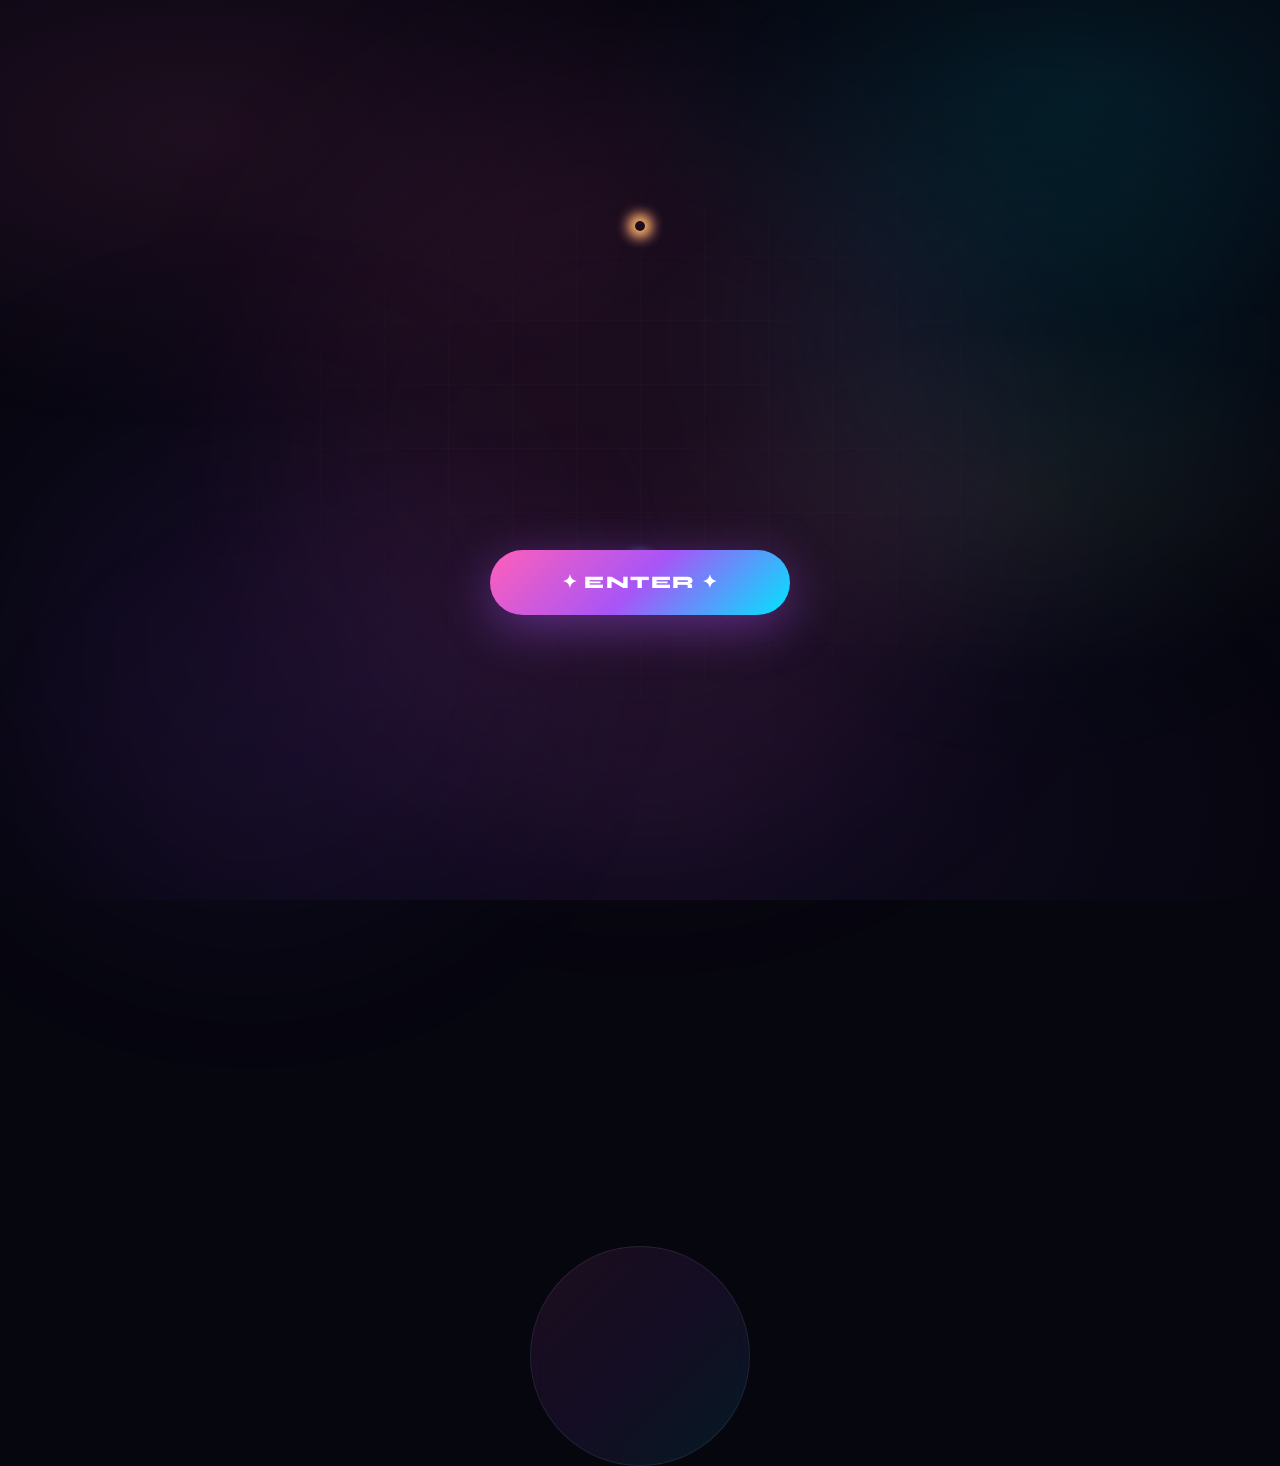
==== commit ae88a05d: "Update index.html" ====
--- a/index.html
+++ b/index.html
@@ -46,19 +46,32 @@
       overflow: hidden; /* ← FIX 1: Force le contenu à rester dans le cercle */
     }
     
-    /* FIX 2: Vidéo en cercle parfait */
+    /* FIX 2: Vidéo en cercle parfait avec optimisations GPU */
     .mascot-body video {
       width: 100%;
       height: 100%;
       object-fit: cover; /* ← Couvre tout le cercle sans déformation */
       border-radius: 50%; /* ← Double sécurité pour le cercle */
       display: block;
+      /* Optimisations performance */
+      will-change: transform;
+      transform: translateZ(0);
+      backface-visibility: hidden;
+      -webkit-backface-visibility: hidden;
     }
     
     /* Vidéo au premier plan */
     .mascot-body video {
       position: relative;
       z-index: 1;
+      /* Transition douce d'apparition */
+      opacity: 0;
+      transition: opacity 0.3s ease;
+    }
+    
+    /* Vidéo chargée */
+    .mascot-body video[style*="opacity: 1"] {
+      opacity: 1;
     }
     
     /* Loading state */
@@ -168,8 +181,8 @@
       <div class="spark spark-b spark-purple"></div>
     </div>
     
-    <!-- FIX 3: Vidéo optimisée avec chargement intelligent -->
-    <div class="mascot-body loading" id="js-mascot-container">
+    <!-- FIX 3: Vidéo optimisée avec chargement ultra-fluide -->
+    <div class="mascot-body" id="js-mascot-container">
       <video 
         id="js-mascot" 
         autoplay 
@@ -177,6 +190,9 @@
         muted 
         playsinline
         preload="auto"
+        disablePictureInPicture
+        webkit-playsinline
+        x5-playsinline
       >
         <source src="cubyboo-hero.mp4" type="video/mp4">
       </video>
@@ -188,6 +204,9 @@
     <a href="home.html" class="btn-enter">✦ Enter ✦</a>
   </div>
 </div>
+
+<!-- Preload critique pour fluidité maximale -->
+<link rel="preload" as="video" href="cubyboo-hero.mp4" type="video/mp4">
 
 <script>
 /* Particles */
@@ -202,32 +221,60 @@
   }
 })();
 
-/* FIX 4: Gestion intelligente du chargement vidéo */
+/* FIX 4: Optimisation maximale pour fluidité parfaite */
 (function(){
   const video = document.getElementById('js-mascot');
   const container = document.getElementById('js-mascot-container');
   
   if (!video || !container) return;
   
-  // Enlever l'état loading quand la vidéo peut jouer
-  video.addEventListener('canplay', function() {
+  // Force le chargement immédiat
+  video.load();
+  
+  // Optimisation de performance
+  video.setAttribute('playbackRate', '1.0');
+  
+  // Lecture la plus rapide possible
+  const playVideo = () => {
+    const playPromise = video.play();
+    
+    if (playPromise !== undefined) {
+      playPromise
+        .then(() => {
+          // Vidéo joue avec succès
+          container.classList.remove('loading');
+          video.style.opacity = '1';
+        })
+        .catch(err => {
+          // Si autoplay bloqué, on réessaie au premier clic
+          console.log('Autoplay nécessite interaction utilisateur');
+          document.addEventListener('click', () => {
+            video.play();
+            container.classList.remove('loading');
+          }, { once: true });
+        });
+    }
+  };
+  
+  // Lancer dès que possible
+  if (video.readyState >= 3) {
+    // Vidéo déjà chargée (cache)
+    playVideo();
+  } else {
+    // Attendre que suffisamment soit chargé
+    video.addEventListener('canplay', playVideo, { once: true });
+  }
+  
+  // Optimisation: Supprimer la class loading dès le premier frame
+  video.addEventListener('loadeddata', () => {
     container.classList.remove('loading');
-    video.classList.add('loaded');
-  });
-  
-  // Forcer le play si nécessaire (certains navigateurs bloquent autoplay)
-  video.addEventListener('loadeddata', function() {
-    video.play().catch(err => {
-      console.log('Autoplay bloqué, mais vidéo chargée');
+  }, { once: true });
+  
+  // Performance: Réduire qualité si nécessaire (experimental)
+  if ('requestVideoFrameCallback' in HTMLVideoElement.prototype) {
+    video.requestVideoFrameCallback(() => {
+      video.style.willChange = 'auto';
     });
-  });
-  
-  // Optimisation: réduire la qualité si connexion lente
-  if ('connection' in navigator) {
-    const conn = navigator.connection;
-    if (conn && (conn.effectiveType === 'slow-2g' || conn.effectiveType === '2g')) {
-      video.preload = 'metadata'; // Charger moins de données
-    }
   }
 })();
 
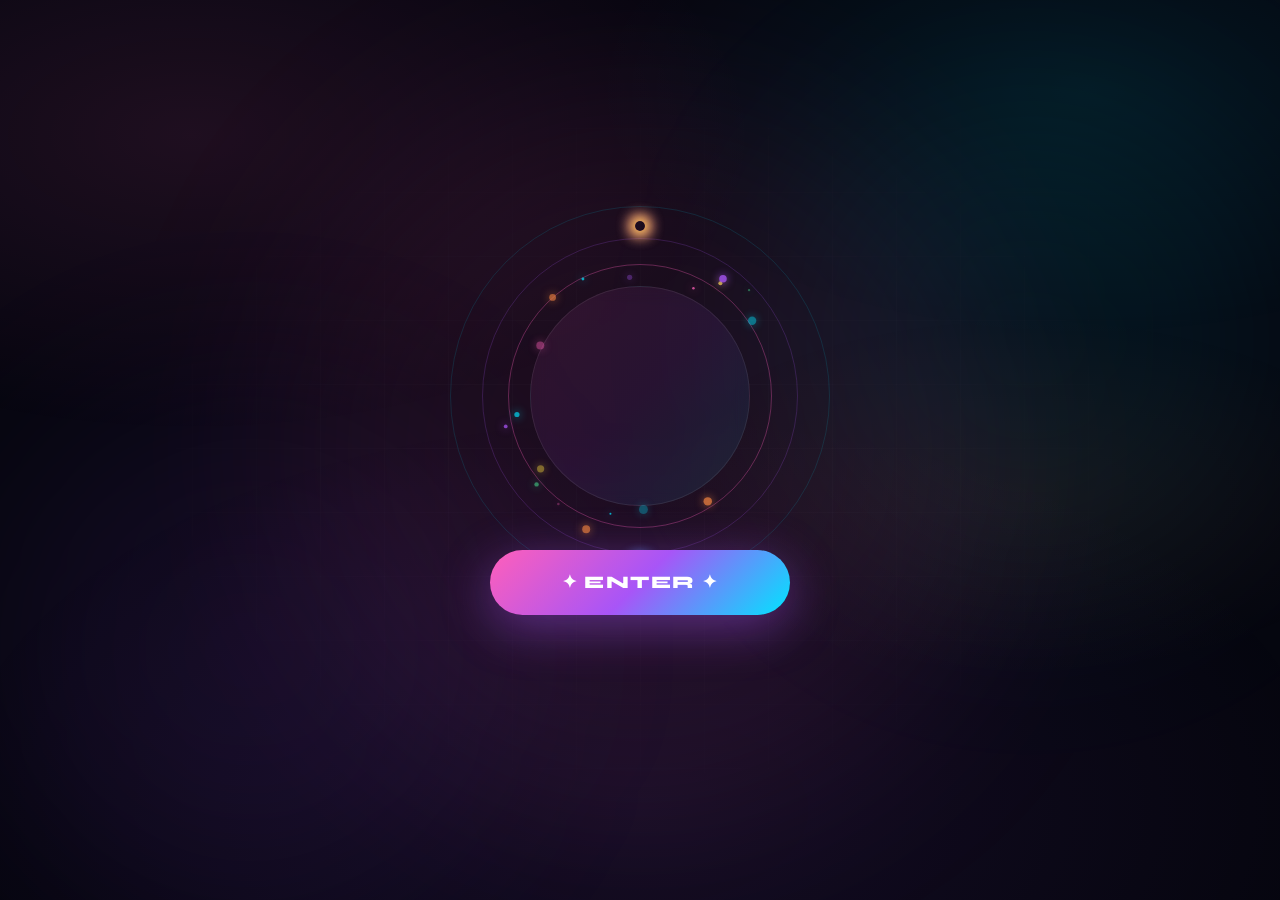
==== commit 48a60ebf: "Update index.html" ====
--- a/index.html
+++ b/index.html
@@ -43,48 +43,27 @@
       position: relative; 
       z-index: 2;
       backdrop-filter: blur(8px);
-      overflow: hidden; /* ← FIX 1: Force le contenu à rester dans le cercle */
+      overflow: hidden;
     }
     
-    /* FIX 2: Vidéo en cercle parfait avec optimisations GPU */
+    /* Vidéo en cercle parfait */
     .mascot-body video {
       width: 100%;
       height: 100%;
-      object-fit: cover; /* ← Couvre tout le cercle sans déformation */
-      border-radius: 50%; /* ← Double sécurité pour le cercle */
+      object-fit: cover;
+      border-radius: 50%;
       display: block;
-      /* Optimisations performance */
-      will-change: transform;
-      transform: translateZ(0);
-      backface-visibility: hidden;
-      -webkit-backface-visibility: hidden;
-    }
-    
-    /* Vidéo au premier plan */
-    .mascot-body video {
       position: relative;
       z-index: 1;
-      /* Transition douce d'apparition */
-      opacity: 0;
-      transition: opacity 0.3s ease;
-    }
-    
-    /* Vidéo chargée */
-    .mascot-body video[style*="opacity: 1"] {
-      opacity: 1;
-    }
-    
-    /* Loading state */
-    .mascot-body.loading {
-      background: linear-gradient(135deg, rgba(255,95,186,.15), rgba(168,85,247,.15), rgba(0,229,255,.15));
-    }
-    
+    }
+
     @keyframes float {
       0%, 100% { transform: translateY(0) rotate(0deg); }
       50% { transform: translateY(-12px) rotate(2deg); }
     }
 
     /* Rings */
+    .ring { position: absolute; top:50%; left:50%; border-radius:50%; border:1px solid; transform:translate(-50%,-50%); pointer-events:none; }
     .ring-1 { width:calc(100% + 44px);  height:calc(100% + 44px);  border-color:rgba(255,95,186,.32); animation:ringPulse 3.2s ease-in-out 0s   infinite; }
     .ring-2 { width:calc(100% + 96px);  height:calc(100% + 96px);  border-color:rgba(168,85,247,.20); animation:ringPulse 3.2s ease-in-out .8s  infinite; }
     .ring-3 { width:calc(100% + 160px); height:calc(100% + 160px); border-color:rgba(0,229,255,.12);  animation:ringPulse 3.2s ease-in-out 1.6s infinite; }
@@ -112,7 +91,7 @@
     /* Dust canvas */
     .dust-canvas { position:absolute; top:0; left:0; pointer-events:none; z-index:3; }
 
-    /* ENTER button — big & magnetic */
+    /* ENTER button */
     .btn-enter {
       display: inline-flex; align-items:center; gap:12px;
       padding: 22px 72px;
@@ -141,7 +120,6 @@
       50%      { box-shadow: 0 12px 50px rgba(168,85,247,.45), 0 0 0 14px rgba(168,85,247,.0); }
     }
 
-    /* ENTER visible immediately */
     .lp-cta { opacity:0; animation:fadeUp .7s ease .6s forwards; }
     
     @keyframes fadeUp {
@@ -151,11 +129,6 @@
 
     @media(max-width:480px) {
       .btn-enter { padding:18px 48px; font-size:.95rem; }
-    }
-    
-    /* Loading state */
-    .mascot-body.loading {
-      background: linear-gradient(135deg, rgba(255,95,186,.15), rgba(168,85,247,.15), rgba(0,229,255,.15));
     }
   </style>
 </head>
@@ -181,7 +154,6 @@
       <div class="spark spark-b spark-purple"></div>
     </div>
     
-    <!-- FIX 3: Vidéo optimisée avec chargement ultra-fluide -->
     <div class="mascot-body" id="js-mascot-container">
       <video 
         id="js-mascot" 
@@ -190,9 +162,6 @@
         muted 
         playsinline
         preload="auto"
-        disablePictureInPicture
-        webkit-playsinline
-        x5-playsinline
       >
         <source src="cubyboo-hero.mp4" type="video/mp4">
       </video>
@@ -204,9 +173,6 @@
     <a href="home.html" class="btn-enter">✦ Enter ✦</a>
   </div>
 </div>
-
-<!-- Preload critique pour fluidité maximale -->
-<link rel="preload" as="video" href="cubyboo-hero.mp4" type="video/mp4">
 
 <script>
 /* Particles */
@@ -221,59 +187,13 @@
   }
 })();
 
-/* FIX 4: Optimisation maximale pour fluidité parfaite */
+/* Vidéo */
 (function(){
   const video = document.getElementById('js-mascot');
-  const container = document.getElementById('js-mascot-container');
-  
-  if (!video || !container) return;
-  
-  // Force le chargement immédiat
-  video.load();
-  
-  // Optimisation de performance
-  video.setAttribute('playbackRate', '1.0');
-  
-  // Lecture la plus rapide possible
-  const playVideo = () => {
-    const playPromise = video.play();
-    
-    if (playPromise !== undefined) {
-      playPromise
-        .then(() => {
-          // Vidéo joue avec succès
-          container.classList.remove('loading');
-          video.style.opacity = '1';
-        })
-        .catch(err => {
-          // Si autoplay bloqué, on réessaie au premier clic
-          console.log('Autoplay nécessite interaction utilisateur');
-          document.addEventListener('click', () => {
-            video.play();
-            container.classList.remove('loading');
-          }, { once: true });
-        });
-    }
-  };
-  
-  // Lancer dès que possible
-  if (video.readyState >= 3) {
-    // Vidéo déjà chargée (cache)
-    playVideo();
-  } else {
-    // Attendre que suffisamment soit chargé
-    video.addEventListener('canplay', playVideo, { once: true });
-  }
-  
-  // Optimisation: Supprimer la class loading dès le premier frame
-  video.addEventListener('loadeddata', () => {
-    container.classList.remove('loading');
-  }, { once: true });
-  
-  // Performance: Réduire qualité si nécessaire (experimental)
-  if ('requestVideoFrameCallback' in HTMLVideoElement.prototype) {
-    video.requestVideoFrameCallback(() => {
-      video.style.willChange = 'auto';
+  if (video) {
+    video.load();
+    video.play().catch(() => {
+      document.addEventListener('click', () => video.play(), { once: true });
     });
   }
 })();
@@ -327,16 +247,7 @@
   
   resize(); 
   window.addEventListener('resize',resize); 
-  
-  // Attendre que la vidéo soit chargée avant de lancer les particules
-  const video = document.getElementById('js-mascot');
-  if (video) {
-    video.addEventListener('canplay', () => {
-      setTimeout(frame, 300);
-    });
-  } else {
-    frame();
-  }
+  frame();
 })();
 </script>
 </body>
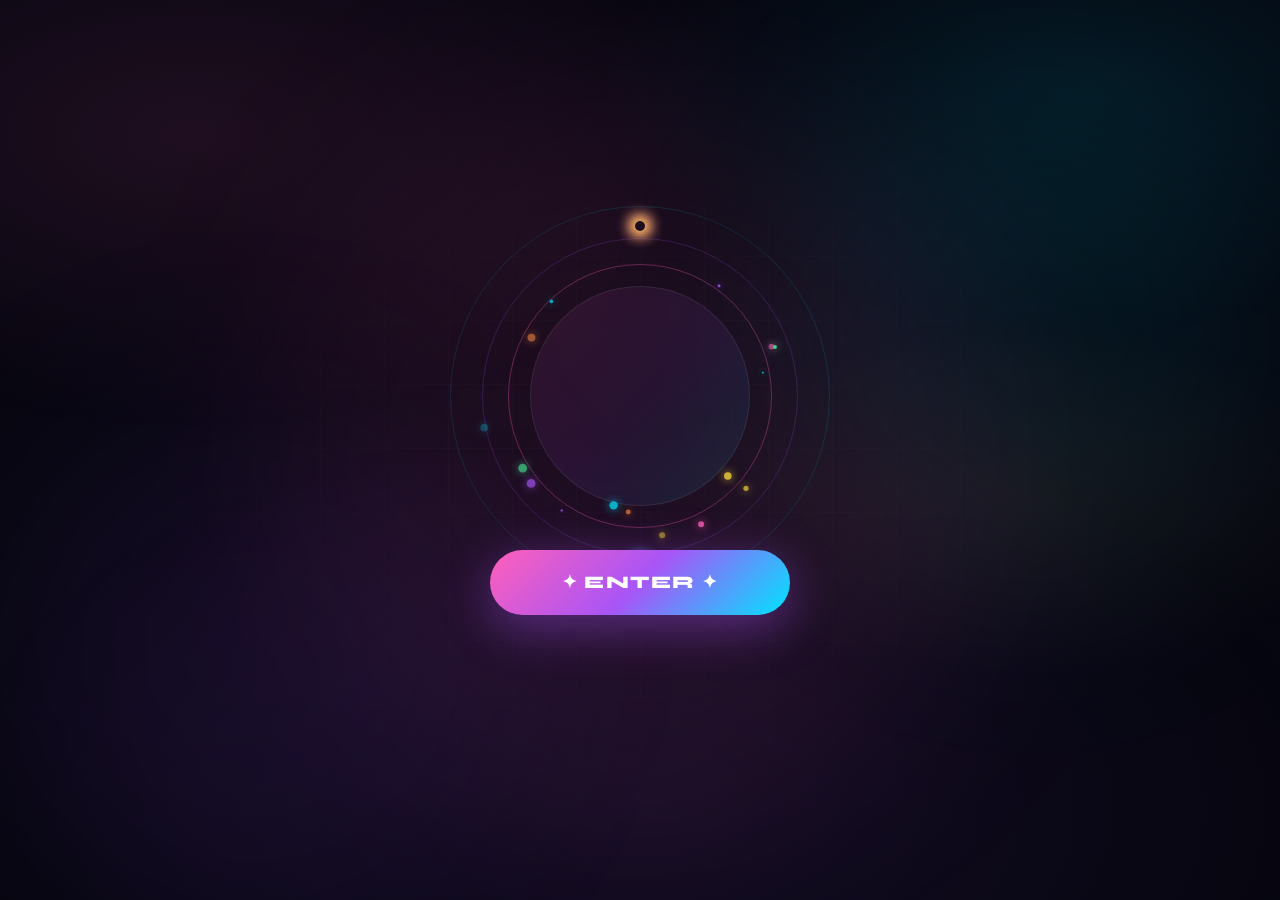
==== commit 6e17c2a9: "Update index.html" ====
--- a/index.html
+++ b/index.html
@@ -4,6 +4,7 @@
   <meta charset="UTF-8">
   <meta name="viewport" content="width=device-width, initial-scale=1.0">
   <title>Cubyboo — Guardians of Color</title>
+  <link rel="icon" href="cubyboo-logo.png" type="image/png">
   <meta name="description" content="2,222 Cubyboo NFTs on Abstract. What we cherish exists.">
   <link rel="preconnect" href="https://fonts.googleapis.com">
   <link rel="preconnect" href="https://fonts.gstatic.com" crossorigin>
@@ -31,46 +32,28 @@
     /* Mascot */
     .mascot-wrap { position: relative; display: inline-block; margin-bottom: 44px; }
     .mascot-body {
-      width: min(220px, 44vw, 44vh); 
-      height: min(220px, 44vw, 44vh);
+      width: min(220px, 44vw, 44vh); height: min(220px, 44vw, 44vh);
       border-radius: 50%;
       background: linear-gradient(135deg, rgba(255,95,186,.09), rgba(168,85,247,.09), rgba(0,229,255,.09));
       border: 1px solid rgba(255,255,255,.08);
-      display: flex; 
-      align-items: center; 
-      justify-content: center;
+      display: flex; align-items: center; justify-content: center;
+      font-size: min(86px, 18vw, 18vh);
       animation: float 4s ease-in-out infinite;
-      position: relative; 
-      z-index: 2;
+      position: relative; z-index: 2;
       backdrop-filter: blur(8px);
+      object-fit: cover;
       overflow: hidden;
     }
-    
-    /* Vidéo en cercle parfait */
-    .mascot-body video {
-      width: 100%;
-      height: 100%;
-      object-fit: cover;
-      border-radius: 50%;
-      display: block;
-      position: relative;
-      z-index: 1;
-    }
-
-    @keyframes float {
-      0%, 100% { transform: translateY(0) rotate(0deg); }
-      50% { transform: translateY(-12px) rotate(2deg); }
-    }
+    /* Replace emoji with img when asset ready:
+       <img src="cubyboo-hero.png" style="width:72%;height:72%;object-fit:contain;"> */
 
     /* Rings */
     .ring { position: absolute; top:50%; left:50%; border-radius:50%; border:1px solid; transform:translate(-50%,-50%); pointer-events:none; }
     .ring-1 { width:calc(100% + 44px);  height:calc(100% + 44px);  border-color:rgba(255,95,186,.32); animation:ringPulse 3.2s ease-in-out 0s   infinite; }
     .ring-2 { width:calc(100% + 96px);  height:calc(100% + 96px);  border-color:rgba(168,85,247,.20); animation:ringPulse 3.2s ease-in-out .8s  infinite; }
     .ring-3 { width:calc(100% + 160px); height:calc(100% + 160px); border-color:rgba(0,229,255,.12);  animation:ringPulse 3.2s ease-in-out 1.6s infinite; }
-    @keyframes ringPulse { 
-      0%,100% {transform:translate(-50%,-50%) scale(1);   opacity:1; }
-      50%     {transform:translate(-50%,-50%) scale(1.07);opacity:.4;} 
-    }
+    @keyframes ringPulse { 0%,100%{transform:translate(-50%,-50%) scale(1);   opacity:1; }
+                           50%     {transform:translate(-50%,-50%) scale(1.07);opacity:.4;} }
 
     /* Orbiting sparks */
     .orbit { position:absolute; top:50%; left:50%; border-radius:50%; pointer-events:none; }
@@ -83,15 +66,10 @@
     .spark-yellow { color:var(--yellow); }
     .spark-purple { color:var(--purple); }
 
-    @keyframes rotate {
-      from { transform: rotate(0deg); }
-      to { transform: rotate(360deg); }
-    }
-
     /* Dust canvas */
     .dust-canvas { position:absolute; top:0; left:0; pointer-events:none; z-index:3; }
 
-    /* ENTER button */
+    /* ENTER button — big & magnetic */
     .btn-enter {
       display: inline-flex; align-items:center; gap:12px;
       padding: 22px 72px;
@@ -120,12 +98,8 @@
       50%      { box-shadow: 0 12px 50px rgba(168,85,247,.45), 0 0 0 14px rgba(168,85,247,.0); }
     }
 
+    /* ENTER visible immediately */
     .lp-cta { opacity:0; animation:fadeUp .7s ease .6s forwards; }
-    
-    @keyframes fadeUp {
-      from { opacity: 0; transform: translateY(20px); }
-      to { opacity: 1; transform: translateY(0); }
-    }
 
     @media(max-width:480px) {
       .btn-enter { padding:18px 48px; font-size:.95rem; }
@@ -153,19 +127,10 @@
       <div class="spark spark-yellow"></div>
       <div class="spark spark-b spark-purple"></div>
     </div>
-    
-    <div class="mascot-body" id="js-mascot-container">
-      <video 
-        id="js-mascot" 
-        autoplay 
-        loop 
-        muted 
-        playsinline
-        preload="auto"
-      >
-        <source src="cubyboo-hero.mp4" type="video/mp4">
-      </video>
-    </div>
+    <!-- 📌 Remplace "cubyboo-hero.mp4" par le nom exact de ta vidéo -->
+    <video class="mascot-body" id="js-mascot" autoplay loop muted playsinline>
+      <source src="cubyboo-hero.mp4" type="video/mp4">
+    </video>
     <canvas class="dust-canvas" id="js-dust"></canvas>
   </div>
 
@@ -187,50 +152,29 @@
   }
 })();
 
-/* Vidéo */
-(function(){
-  const video = document.getElementById('js-mascot');
-  if (video) {
-    video.load();
-    video.play().catch(() => {
-      document.addEventListener('click', () => video.play(), { once: true });
-    });
-  }
-})();
-
 /* Magic dust canvas */
 (function(){
   const canvas=document.getElementById('js-dust');
-  const mascotWrap=document.getElementById('js-mascot-container');
-  if(!canvas||!mascotWrap) return;
+  const mascot=document.getElementById('js-mascot');
+  if(!canvas||!mascot) return;
   const ctx=canvas.getContext('2d');
   const cols=['#FF5FBA','#00E5FF','#FFE040','#4DFFA0','#A855F7','#FF8C42'];
   let pts=[];
-  
   function resize(){
     const pad=100;
-    canvas.width=mascotWrap.offsetWidth+pad*2;
-    canvas.height=mascotWrap.offsetHeight+pad*2;
-    canvas.style.left=-pad+'px'; 
-    canvas.style.top=-pad+'px';
+    canvas.width=mascot.offsetWidth+pad*2;
+    canvas.height=mascot.offsetHeight+pad*2;
+    canvas.style.left=-pad+'px'; canvas.style.top=-pad+'px';
   }
-  
   function spawn(){
     const cx=canvas.width/2, cy=canvas.height/2;
     const a=Math.random()*Math.PI*2;
-    const r=mascotWrap.offsetWidth/2+10+Math.random()*24;
-    pts.push({
-      x:cx+Math.cos(a)*r,
-      y:cy+Math.sin(a)*r,
-      vx:(Math.random()-.5)*1.6,
-      vy:(Math.random()-.5)*1.6,
-      size:Math.random()*3.5+1,
-      color:cols[Math.floor(Math.random()*cols.length)],
-      life:1,
-      decay:Math.random()*.018+.007
-    });
+    const r=mascot.offsetWidth/2+10+Math.random()*24;
+    pts.push({x:cx+Math.cos(a)*r,y:cy+Math.sin(a)*r,
+      vx:(Math.random()-.5)*1.6,vy:(Math.random()-.5)*1.6,
+      size:Math.random()*3.5+1,color:cols[Math.floor(Math.random()*cols.length)],
+      life:1,decay:Math.random()*.018+.007});
   }
-  
   function frame(){
     ctx.clearRect(0,0,canvas.width,canvas.height);
     if(Math.random()<.45) spawn();
@@ -244,10 +188,7 @@
     ctx.globalAlpha=1; ctx.shadowBlur=0;
     requestAnimationFrame(frame);
   }
-  
-  resize(); 
-  window.addEventListener('resize',resize); 
-  frame();
+  resize(); window.addEventListener('resize',resize); frame();
 })();
 </script>
 </body>
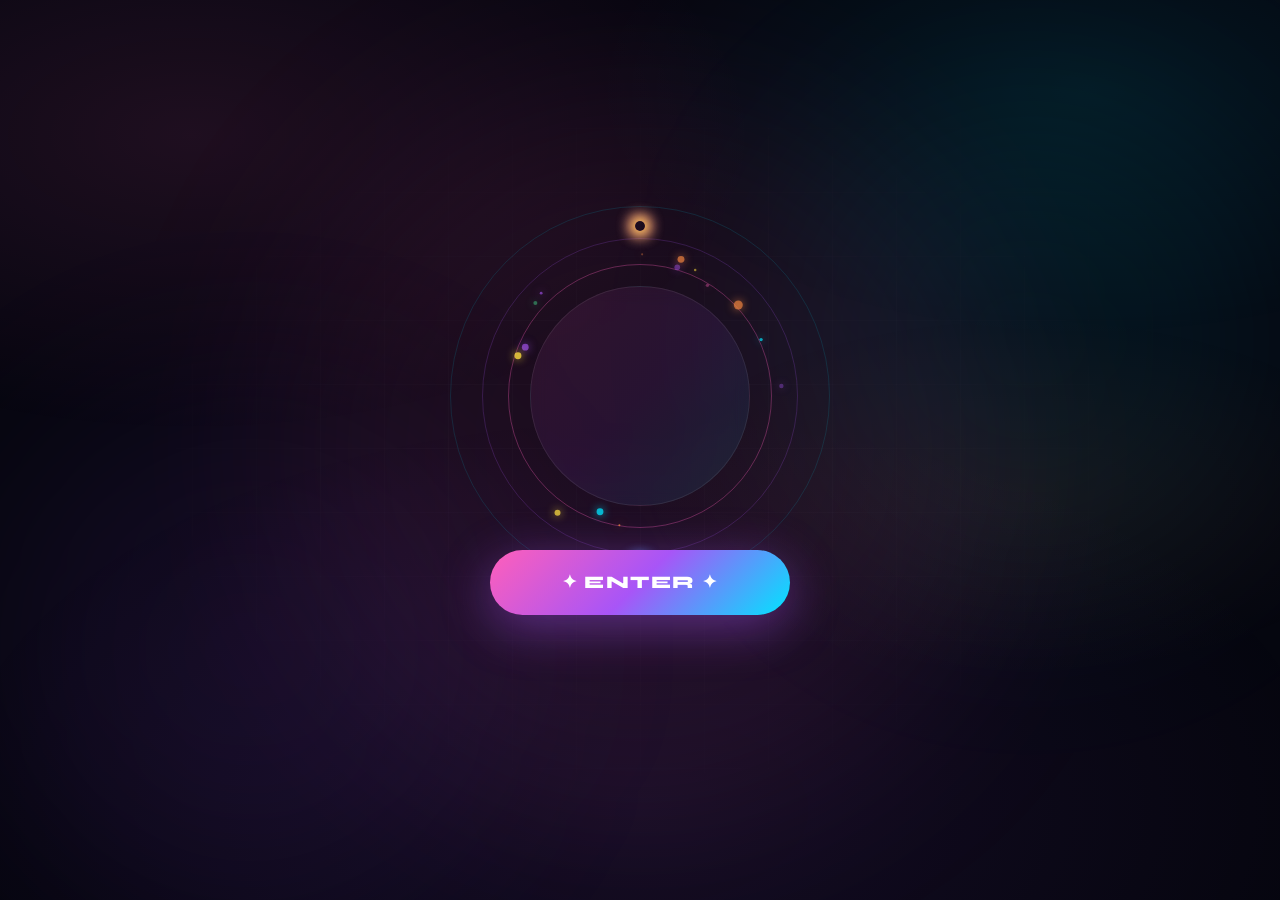
==== commit f8c2f316: "Update index.html" ====
--- a/index.html
+++ b/index.html
@@ -127,10 +127,13 @@
       <div class="spark spark-yellow"></div>
       <div class="spark spark-b spark-purple"></div>
     </div>
-    <!-- 📌 Remplace "cubyboo-hero.mp4" par le nom exact de ta vidéo -->
-    <video class="mascot-body" id="js-mascot" autoplay loop muted playsinline>
+    <!-- Hero video -->
+    <video class="mascot-body" id="js-mascot" autoplay loop muted playsinline
+      onerror="this.style.display='none';document.getElementById('js-mascot-fallback').style.display='flex';">
       <source src="cubyboo-hero.mp4" type="video/mp4">
     </video>
+    <img id="js-mascot-fallback" src="cubyboo-logo.png"
+      style="display:none;width:min(220px,44vw,44vh);height:min(220px,44vw,44vh);border-radius:50%;object-fit:contain;padding:20%;background:linear-gradient(135deg,rgba(255,95,186,.09),rgba(168,85,247,.09),rgba(0,229,255,.09));border:1px solid rgba(255,255,255,.08);">
     <canvas class="dust-canvas" id="js-dust"></canvas>
   </div>
 
@@ -155,18 +158,25 @@
 /* Magic dust canvas */
 (function(){
   const canvas=document.getElementById('js-dust');
-  const mascot=document.getElementById('js-mascot');
-  if(!canvas||!mascot) return;
+  // Use whichever element is visible — video or fallback img
+  const getTarget=()=>document.getElementById('js-mascot-fallback').style.display==='none'
+    ? document.getElementById('js-mascot')
+    : document.getElementById('js-mascot-fallback');
+  if(!canvas) return;
   const ctx=canvas.getContext('2d');
   const cols=['#FF5FBA','#00E5FF','#FFE040','#4DFFA0','#A855F7','#FF8C42'];
   let pts=[];
   function resize(){
+    const mascot=getTarget();
+    if(!mascot||!mascot.offsetWidth) return;
     const pad=100;
     canvas.width=mascot.offsetWidth+pad*2;
     canvas.height=mascot.offsetHeight+pad*2;
     canvas.style.left=-pad+'px'; canvas.style.top=-pad+'px';
   }
   function spawn(){
+    const mascot=getTarget();
+    if(!mascot||!mascot.offsetWidth) return;
     const cx=canvas.width/2, cy=canvas.height/2;
     const a=Math.random()*Math.PI*2;
     const r=mascot.offsetWidth/2+10+Math.random()*24;
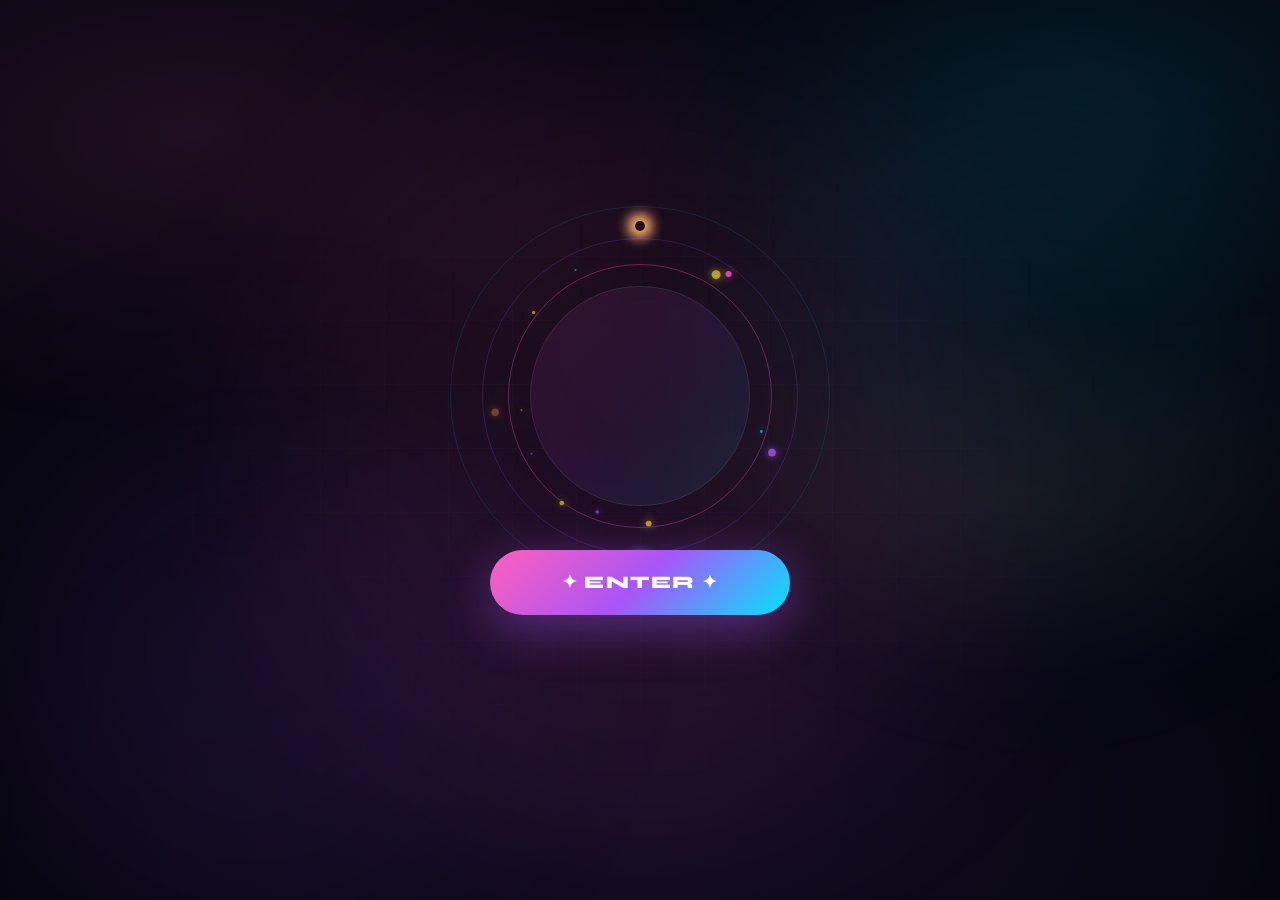
==== commit 4e16ab9a: "Update index.html" ====
--- a/index.html
+++ b/index.html
@@ -41,11 +41,15 @@
       animation: float 4s ease-in-out infinite;
       position: relative; z-index: 2;
       backdrop-filter: blur(8px);
+      overflow: hidden;
+    }
+    .mascot-body video,
+    .mascot-body img {
+      width: 100%; height: 100%;
       object-fit: cover;
-      overflow: hidden;
-    }
-    /* Replace emoji with img when asset ready:
-       <img src="cubyboo-hero.png" style="width:72%;height:72%;object-fit:contain;"> */
+      border-radius: 50%;
+      display: block;
+    }
 
     /* Rings */
     .ring { position: absolute; top:50%; left:50%; border-radius:50%; border:1px solid; transform:translate(-50%,-50%); pointer-events:none; }
@@ -128,12 +132,11 @@
       <div class="spark spark-b spark-purple"></div>
     </div>
     <!-- Hero video -->
-    <video class="mascot-body" id="js-mascot" autoplay loop muted playsinline
-      onerror="this.style.display='none';document.getElementById('js-mascot-fallback').style.display='flex';">
-      <source src="cubyboo-hero.mp4" type="video/mp4">
-    </video>
-    <img id="js-mascot-fallback" src="cubyboo-logo.png"
-      style="display:none;width:min(220px,44vw,44vh);height:min(220px,44vw,44vh);border-radius:50%;object-fit:contain;padding:20%;background:linear-gradient(135deg,rgba(255,95,186,.09),rgba(168,85,247,.09),rgba(0,229,255,.09));border:1px solid rgba(255,255,255,.08);">
+    <div class="mascot-body" id="js-mascot">
+      <video autoplay loop muted playsinline style="width:100%;height:100%;object-fit:cover;display:block;">
+        <source src="cubyboo-hero.mp4" type="video/mp4">
+      </video>
+    </div>
     <canvas class="dust-canvas" id="js-dust"></canvas>
   </div>
 
@@ -158,25 +161,18 @@
 /* Magic dust canvas */
 (function(){
   const canvas=document.getElementById('js-dust');
-  // Use whichever element is visible — video or fallback img
-  const getTarget=()=>document.getElementById('js-mascot-fallback').style.display==='none'
-    ? document.getElementById('js-mascot')
-    : document.getElementById('js-mascot-fallback');
-  if(!canvas) return;
+  const mascot=document.getElementById('js-mascot');
+  if(!canvas||!mascot) return;
   const ctx=canvas.getContext('2d');
   const cols=['#FF5FBA','#00E5FF','#FFE040','#4DFFA0','#A855F7','#FF8C42'];
   let pts=[];
   function resize(){
-    const mascot=getTarget();
-    if(!mascot||!mascot.offsetWidth) return;
     const pad=100;
     canvas.width=mascot.offsetWidth+pad*2;
     canvas.height=mascot.offsetHeight+pad*2;
     canvas.style.left=-pad+'px'; canvas.style.top=-pad+'px';
   }
   function spawn(){
-    const mascot=getTarget();
-    if(!mascot||!mascot.offsetWidth) return;
     const cx=canvas.width/2, cy=canvas.height/2;
     const a=Math.random()*Math.PI*2;
     const r=mascot.offsetWidth/2+10+Math.random()*24;
